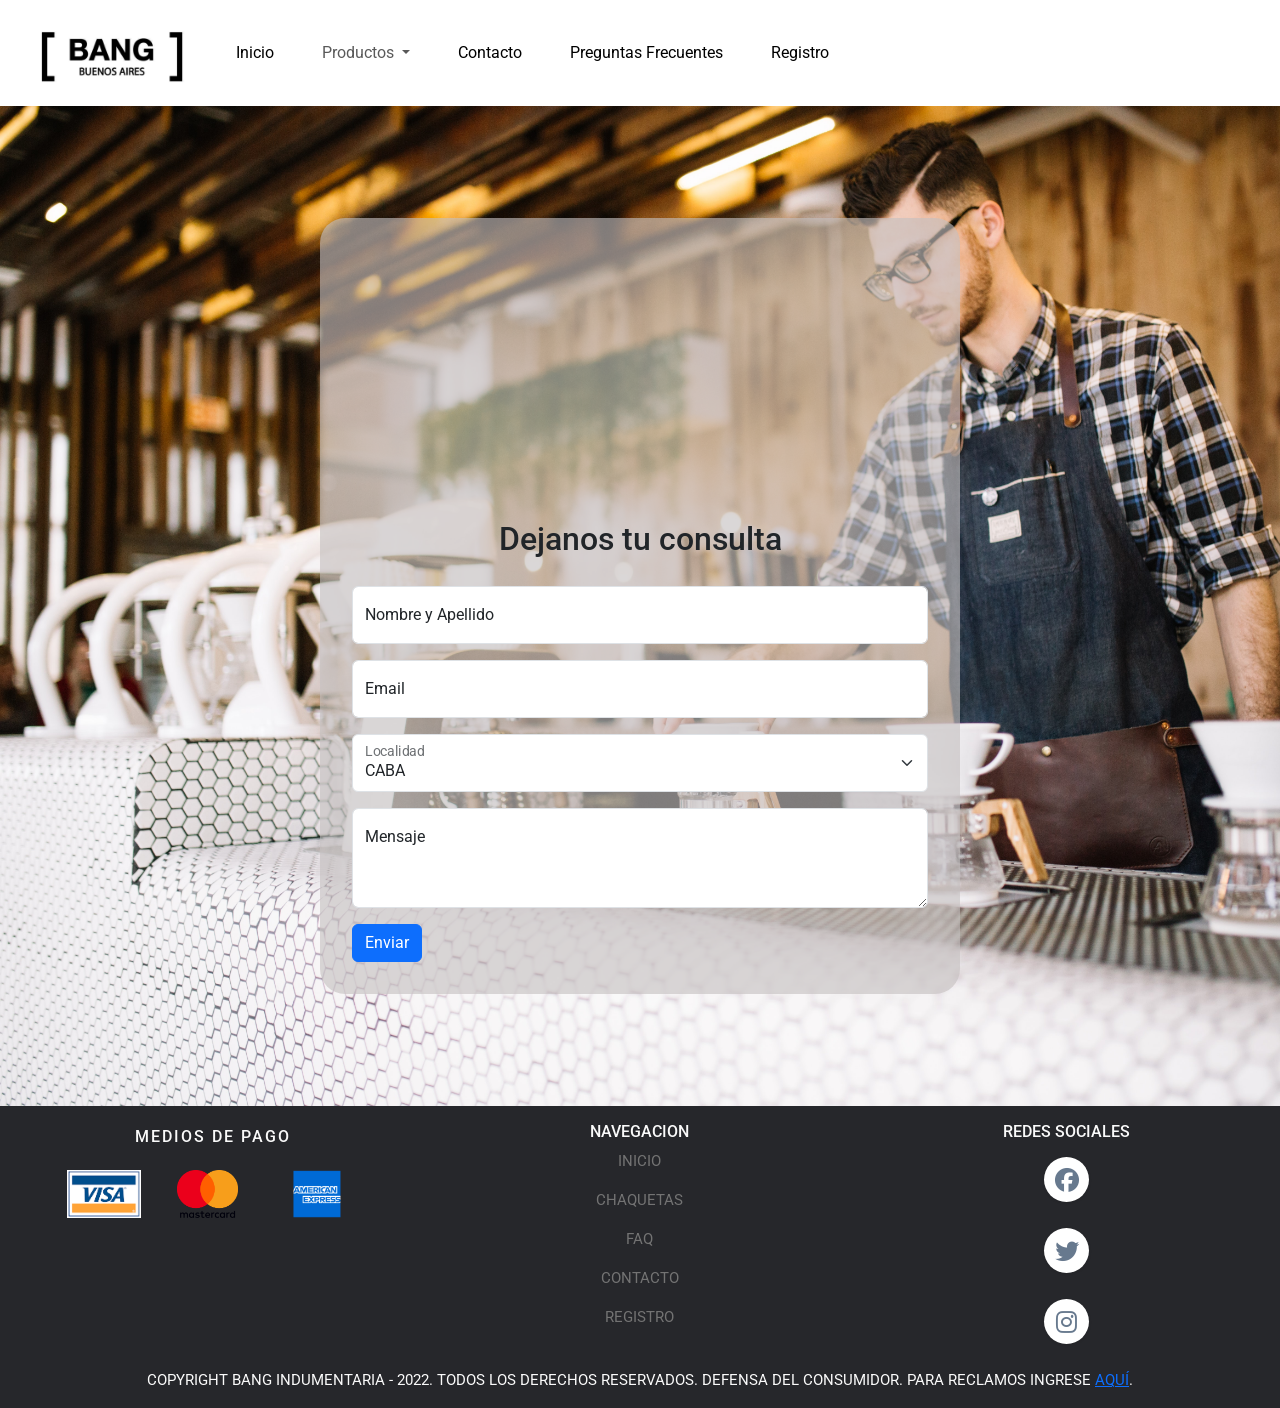
==== paginas/contacto.html @ b4a18e2e "PrimeraPreEntregaJavascript" ====
<!DOCTYPE html>
<html lang="en">

<head>
    <meta charset="UTF-8">
    <meta http-equiv="X-UA-Compatible" content="IE=edge">
    <meta name="viewport" content="width=device-width, initial-scale=1.0">
    <meta name="description" content="En esta página de nuestro sitio vas a poder dejar una consulta para que nos contactemos nuevamente con vos y puedas despejar tus dudas acerca de nuestros productos.">
    <meta name="keywords" content="contacto bang indumentaria, contactarme con bang indumentaria, hablar con bang indumentaria, hablar con un representante de bang indumentaria, contacto indumentaria gastronomica">
    <title>CONTACTO - BANG INDUMENTARIA</title>
    <link href="https://cdn.jsdelivr.net/npm/bootstrap@5.3.0-alpha1/dist/css/bootstrap.min.css" rel="stylesheet"
        integrity="sha384-GLhlTQ8iRABdZLl6O3oVMWSktQOp6b7In1Zl3/Jr59b6EGGoI1aFkw7cmDA6j6gD" crossorigin="anonymous">
    <link rel="stylesheet" href="https://cdnjs.cloudflare.com/ajax/libs/font-awesome/6.2.1/css/all.min.css"
        integrity="sha512-MV7K8+y+gLIBoVD59lQIYicR65iaqukzvf/nwasF0nqhPay5w/9lJmVM2hMDcnK1OnMGCdVK+iQrJ7lzPJQd1w=="
        crossorigin="anonymous" referrerpolicy="no-referrer" />
    <link rel="stylesheet" href="../css/style.css">

</head>

<body>
    <!--Aca comineza el header-->
    <header>
        <nav class="navbar navbar-expand-lg bg-body-transparent ">
            <div class="container-fluid">
                <a class="navbar-brand" href="../index.html"><img src="../img/BANGBUENOSAIRES.png"
                        alt="Logo Bang Buenos Aires" width="200px "></a>
                <button class="navbar-toggler" type="button" data-bs-toggle="collapse"
                    data-bs-target="#navbarNavDropdown" aria-controls="navbarNavDropdown" aria-expanded="false"
                    aria-label="Toggle navigation">
                    <span class="navbar-toggler-icon"></span>
                </button>
                <div class="collapse navbar-collapse" id="navbarNavDropdown">
                    <ul class="navbar-nav">
                        <li class="nav-item">
                            <a class="nav-link active" aria-current="page" href="../index.html">Inicio</a>
                        </li>
                        <li class="nav-item dropdown">
                            <a class="nav-link dropdown-toggle" href="#" role="button" data-bs-toggle="dropdown"
                                aria-expanded="false">
                                Productos
                            </a>
                            <ul class="dropdown-menu">
                                <li><a class="dropdown-item" href="../paginas/chaquetas.html">Chaquetas</a></li>
                                <li><a class="dropdown-item" href="../paginas/delantales.html">Delantales</a></li>
                                <li><a class="dropdown-item" href="../paginas/accesorios.html">Accesorios</a></li>
                            </ul>
                        </li>
                        <li class="nav-item">
                            <a class="nav-link active" aria-current="page" href="../paginas/contacto.html">Contacto</a>
                        </li>
                        <li class="nav-item">
                            <a class="nav-link active" aria-current="page" href="../paginas/preguntas.html">Preguntas
                                Frecuentes</a>
                        </li>
                        <li class="nav-item">
                            <a class="nav-link active" aria-current="page" href="../paginas/registro.html">Registro</a>
                        </li>
                    </ul>
                </div>
            </div>
        </nav>
        <!-- Termina el header 😍-->
    </header>
    <main class="main-contacto">
        <div class="row-contacto ">
            <!-- Mapa de como llegar -->
            <iframe
                src="https://www.google.com/maps/embed?pb=!1m18!1m12!1m3!1d3286.125106407959!2d-58.46157288747891!3d-34.55038765457309!2m3!1f0!2f0!3f0!3m2!1i1024!2i768!4f13.1!3m3!1m2!1s0x95bcb4289985a15d%3A0x9746ec90eef716af!2s3%20de%20Febrero%203005%2C%20C1429BFE%20CABA!5e0!3m2!1ses!2sar!4v1668662039897!5m2!1ses!2sar"
                width="400" height="250" style="border:0;" allowfullscreen="" loading="lazy"
                referrerpolicy="no-referrer-when-downgrade"></iframe>
                <h2 ">Dejanos tu consulta</h2>
                <!-- Formulario de consulta -->
            <div id="fcf-form">                
                <div class=" form-floating mb-3 mb-3">
                    <input type="name" class="form-control" id="floatingname" placeholder="Nombre y Apellido">
                    <label for="floatingPassword">Nombre y Apellido</label>
                </div>
                <div class="form-floating mb-3">
                <input type="email" class="form-control " id="floatingEmail" placeholder="Email">
                <label for="floatingPassword">Email</label>
                </div>
            <div class="form-floating mb-3">
                <select class="form-select" id="floatingSelect" aria-label="Floating label select example">
                    <option selected>CABA</option>
                    <option value="1">Zona Norte</option>
                    <option value="2">Zona Oeste</option>
                    <option value="3">Zona Sur</option>
                    <option value="4">Mar del Plata</option>
                    <option value="5">Otra Provincia</option>                                
                </select>
                <label for="floatingSelect">Localidad</label>
            </div>
            <div class="form-floating mb-3">
                <textarea class="form-control" placeholder="Leave a comment here" id="floatingTextarea2"
                    style="height: 100px"></textarea>
                <label for="floatingTextarea2">Mensaje</label>
            </div>
            <button type="submit" class="btn btn-primary ">Enviar</button>
        </div>
        </div>
    </main>
    <footer class="site-footer">
        <!-- Inicia el footer -->         
        <div class="elementfooter-box">
            <!-- Medios de pago -->
            <div class="elementfooter1">
                <h6>MEDIOS DE PAGO</h6>
                <div class="iconbox">
                    <img src="../img/visa-logo.png" alt="visa-logo">
                    <img src="../img/mastercard-logo-7.png" alt="master-logo">
                    <img src="../img/logo-American-Express.png" alt="amex-logo">
                </div>
            </div>
                <!-- Navegacion por la pagina -->
            <div class="elementfooter2">
                <h6>NAVEGACION</h6>
                <ul class="footer-links">
                    <li><a href="../index.html">INICIO</a></li>
                    <li><a href="../paginas/chaquetas.html">CHAQUETAS</a></li>
                    <li><a href="../paginas/preguntas.html">FAQ</a></li>
                    <li><a href="../paginas/contacto.html">CONTACTO</a></li>
                    <li><a href="../paginas/registro.html">REGISTRO</a></li>
                </ul>
            </div>
                <!-- Redes sociales -->
            <div class="elementfooter3 elementfooter-socialmedia">
                <h6>REDES SOCIALES</h6>
                <ul class="footer-links">
                    <li><a class="social-icon facebook" href="https://www.facebook.com"><i class="fab fa-facebook"></i></a></li>
                    <li><a class="social-icon twitter" href="https://www.twitter.com"><i class="fab fa-twitter"></i></a></li>
                    <li><a class="social-icon instagram" href="https://www.instagram.com"><i class="fab fa-instagram"></i></a></li>
                </ul>
            </div>
        </div>
    </div>          
        <div class="copyright-box">
            <p class="copyright-text">COPYRIGHT BANG INDUMENTARIA - 2022. TODOS LOS DERECHOS RESERVADOS.
                DEFENSA DEL CONSUMIDOR. PARA RECLAMOS INGRESE
                <a href="https://autogestion.produccion.gob.ar/consumidores">AQUÍ</a>.
            </p>
        </div>
    </div>
</footer>

    <!--JAVASCRIPT DE BOOTSTRAP SIEMPRE ANTES DEL CIERRE DEL BODY-->
    <script src="https://cdn.jsdelivr.net/npm/bootstrap@5.3.0-alpha1/dist/js/bootstrap.bundle.min.js"
        integrity="sha384-w76AqPfDkMBDXo30jS1Sgez6pr3x5MlQ1ZAGC+nuZB+EYdgRZgiwxhTBTkF7CXvN"
        crossorigin="anonymous"></script>

</body>

</html>
---- css/style.css ----
@charset "UTF-8";
@import url("https://fonts.googleapis.com/css2?family=Poor+Story&family=Roboto:wght@300;400;700&display=swap");
:root {
  --link-size: 45px;
  --trans-property: all 0.3s ease-in-out;
}

/*Comenzamos con buenas practicas😄*/
* {
  margin: 0;
  padding: 0;
  font-family: "Roboto", sans-serif;
}

/*Header e index*/
header {
  /*Damos estilos al nav bar*/
}
header .navbar .navbar-nav {
  gap: 2rem;
}
header .navbar .navbar-nav li {
  color: #fafafa;
  list-style: none;
  text-decoration: none;
  font: bolder;
  text-align: start;
}
header .navbar .navbar-nav li .nav-link {
  transition: all 0.3s ease-in-out;
}
@media (min-width: 835px) {
  header .navbar .navbar-nav li .nav-link:hover {
    transform: scale(1.1);
  }
}
header .navbar .navbar-nav .nav-item:nth-child(2) {
  transition: transform 0.3s ease-in-out;
}

.main_box {
  text-align: center;
  z-index: -2;
}
.main_box .card-container {
  display: flex;
  flex-direction: row;
  flex-wrap: wrap;
}
.main_box .card-container .col {
  display: flex;
  justify-content: center;
  /*Damos estilos al interior de las card*/
}
.main_box .card-container .col .card-body {
  display: flex;
  flex-direction: column;
  justify-content: flex-end;
}
.main_box .card-container .col .card-body .btn-dark {
  text-decoration: none !important;
  color: inherit;
  position: relative;
  padding-bottom: 10px;
  height: 2rem;
  display: center;
  justify-content: center;
  align-items: center;
  background: #fafafa;
  cursor: pointer;
}
.main_box .card-container .col .card-body .btn-dark:before {
  position: absolute;
  left: 0;
  bottom: 0;
  content: "";
  display: block;
  width: 100%;
  height: 100%;
  background-color: #000;
  transform-origin: left top right;
  transform: scaleY(0);
  transition: 0.4s ease-out;
}
.main_box .card-container .col .card-body .btn-dark:hover h6 {
  color: #fafafa;
}
.main_box .card-container .col .card-body .btn-dark:hover:before {
  transform: scaleY(1);
}
.main_box .card-container .col .card-body .btn-dark .text-comprar {
  position: relative;
  font-size: 1rem;
  transition: 0.4s ease-out;
}

/*Comienzan los estilos del footer*/
footer {
  height: 100%;
  width: 100%;
  text-align: center;
  padding-top: 1rem;
  color: #fafafa;
  background-color: #26272b;
  font-size: 15px;
  line-height: 24px;
  display: flex;
  flex-direction: column;
  /*le damos estilo de grid al footer para las 3 secciones*/
}
footer .elementfooter-box {
  display: grid;
  grid-template-columns: repeat(3, 1fr) !important;
  /*Damos estilos a los medios de pago*/
  /*Damos estilos a los links de navegacion*/
  /*Damos estilos a los iconos de redes sociales*/
}
footer .elementfooter-box .elementfooter1 h6 {
  color: #fafafa;
  font-size: 16px;
  text-transform: uppercase;
  margin-top: 5px;
  letter-spacing: 2px;
}
footer .elementfooter-box .elementfooter1 .iconbox img {
  height: 80px;
  padding: 1rem;
}
footer .elementfooter-box .elementfooter2 h6 {
  text-align: center;
}
footer .elementfooter-box .elementfooter2 .footer-links {
  display: flex;
  flex-direction: column;
  align-items: center;
  gap: 15px;
}
footer .elementfooter-box .elementfooter2 .footer-links li a {
  list-style: none;
  text-decoration: none !important;
  color: #737373;
}
footer .elementfooter-box .elementfooter2 .footer-links li a:hover {
  color: #fafafa;
  transform: scale(1.2);
}
footer .elementfooter-box .elementfooter3 h6 {
  text-align: center;
}
footer .elementfooter-box .elementfooter3 .footer-links {
  list-style: none;
  text-decoration: none;
  display: flex;
  flex-direction: column;
  align-items: center;
  gap: 10px;
}
footer .elementfooter-box .elementfooter3 .footer-links .social-icon {
  display: flex;
  position: relative;
  overflow: hidden;
  width: var(--link-size);
  height: var(--link-size);
  margin: 8px;
  background-color: white;
  border-radius: 50%;
  box-shadow: 0px 1px 3px rgba(0, 0, 0, 0.12);
  text-decoration: none;
  transition: var(--trans-property);
}
footer .elementfooter-box .elementfooter3 .footer-links .social-icon i {
  margin: auto;
  font-size: 24px;
  color: #67798e;
  z-index: 1;
  transition: var(--trans-property);
}
footer .elementfooter-box .elementfooter3 .footer-links .social-icon:after {
  content: "";
  width: var(--link-size);
  height: var(--link-size);
  position: absolute;
  transform: translate(0, var(--link-size));
  border-radius: 50%;
  transition: var(--trans-property);
}
footer .elementfooter-box .elementfooter3 .footer-links .social-icon.twitter:hover {
  color: white;
  background-color: #1da1f2;
  transition: all 0.2s linear;
}
footer .elementfooter-box .elementfooter3 .footer-links .social-icon.instagram:hover {
  transition: all 0.2s linear;
  color: white;
  background: #d6249f;
  background: radial-gradient(circle at 30% 107%, #fdf497 0%, #fdf497 5%, #fd5949 45%, #d6249f 60%, #285AEB 90%);
}
footer .elementfooter-box .elementfooter3 .footer-links .social-icon.facebook:hover {
  transition: all 0.2s linear;
  background-color: #1769ff;
  color: white;
}
footer .elementfooter-box .elementfooter3 .footer-links .fab {
  font-size: 35px;
  transition: all 0.5s linear;
}
footer .elementfooter-box .elementfooter3 .footer-links .fab:hover {
  color: white;
  transform: scale(1.2);
}

ul {
  padding-left: 0;
}

/*Termina el menu de navageacion */
.card-body {
  display: flex;
  flex-direction: column;
  justify-content: flex-end;
}
@media (max-width: 568px) {
  .card-body {
    justify-content: center;
  }
}

.copyright-text {
  bottom: 30px;
}

/* REGISTRO.HTML*/
.form-register {
  display: flex;
  flex-direction: column;
  gap: 1rem;
  border: 1px solid #6f6f70;
  padding: 12px;
  background: #445170;
  border-radius: 6px;
}

.controls {
  height: 2.5rem;
  width: 100%;
  color: white;
  font-family: "Gill Sans", "Gill Sans MT", Calibri, "Trebuchet MS", sans-serif;
  font-size: 18px;
  border-radius: 15px;
  padding-left: 12px;
  text-align: start;
  position: relative;
}

h4 {
  font-size: 22px;
  margin-bottom: 10px;
  color: white;
}

.main_container_register {
  background-image: url(../img/Delantal\ de\ jean\ con\ cuero.jpg);
  background-size: cover;
  height: 1100px;
}
@media (max-width: 992px) {
  .main_container_register .card-registro {
    height: auto !important;
  }
}

.main-contacto {
  background-image: url(../img/Delantal\ de\ jean\ con\ cuero.jpg);
  background-size: cover;
  height: 1000px;
  display: flex;
  align-items: center;
  justify-content: center;
}

.main-chaquetas, .main-accesorios, .main-delantales {
  background-image: url(../img/Delantal\ de\ jean\ con\ cuero.jpg);
  background-size: cover;
  height: auto;
  display: flex;
  align-items: center;
  justify-content: center;
}
.main-chaquetas .col, .main-accesorios .col, .main-delantales .col {
  display: flex;
  justify-content: center;
}
.main-chaquetas .col .btn-dark, .main-accesorios .col .btn-dark, .main-delantales .col .btn-dark {
  text-decoration: none !important;
  color: inherit;
  position: relative;
  padding-bottom: 10px;
  height: 2rem;
  display: center;
  justify-content: center;
  align-items: center;
  background: #fafafa;
  cursor: pointer;
}
.main-chaquetas .col .btn-dark:before, .main-accesorios .col .btn-dark:before, .main-delantales .col .btn-dark:before {
  position: absolute;
  left: 0;
  bottom: 0;
  content: "";
  display: block;
  width: 100%;
  height: 100%;
  background-color: #000;
  transform-origin: left top right;
  transform: scaleY(0);
  transition: 0.4s ease-out;
}
.main-chaquetas .col .btn-dark:hover h6, .main-accesorios .col .btn-dark:hover h6, .main-delantales .col .btn-dark:hover h6 {
  color: #fafafa;
}
.main-chaquetas .col .btn-dark:hover:before, .main-accesorios .col .btn-dark:hover:before, .main-delantales .col .btn-dark:hover:before {
  transform: scaleY(1);
}
.main-chaquetas .col .btn-dark .text-comprar, .main-accesorios .col .btn-dark .text-comprar, .main-delantales .col .btn-dark .text-comprar {
  position: relative;
  font-size: 1rem;
  transition: 0.4s ease-out;
}

.main-delantales .col {
  display: flex;
  justify-content: center;
}
.main-delantales .col .btn-dark {
  text-decoration: none !important;
  color: inherit;
  position: relative;
  padding-bottom: 10px;
  height: 2rem;
  display: center;
  justify-content: center;
  align-items: center;
  background: #fafafa;
  cursor: pointer;
}
.main-delantales .col .btn-dark:before {
  position: absolute;
  left: 0;
  bottom: 0;
  content: "";
  display: block;
  width: 100%;
  height: 100%;
  background-color: #000;
  transform-origin: left top right;
  transform: scaleY(0);
  transition: 0.4s ease-out;
}
.main-delantales .col .btn-dark:hover h6 {
  color: #fafafa;
}
.main-delantales .col .btn-dark:hover:before {
  transform: scaleY(1);
}
.main-delantales .col .btn-dark .text-comprar {
  position: relative;
  font-size: 1rem;
  transition: 0.4s ease-out;
}

.main-accesorios .col {
  display: flex;
  justify-content: center;
}
.main-accesorios .col .btn-dark {
  text-decoration: none !important;
  color: inherit;
  position: relative;
  padding-bottom: 10px;
  height: 2rem;
  display: center;
  justify-content: center;
  align-items: center;
  background: #fafafa;
  cursor: pointer;
}
.main-accesorios .col .btn-dark:before {
  position: absolute;
  left: 0;
  bottom: 0;
  content: "";
  display: block;
  width: 100%;
  height: 100%;
  background-color: #000;
  transform-origin: left top right;
  transform: scaleY(0);
  transition: 0.4s ease-out;
}
.main-accesorios .col .btn-dark:hover h6 {
  color: #fafafa;
}
.main-accesorios .col .btn-dark:hover:before {
  transform: scaleY(1);
}
.main-accesorios .col .btn-dark .text-comprar {
  position: relative;
  font-size: 1rem;
  transition: 0.4s ease-out;
}

.row-contacto {
  padding: 2rem;
  display: flex;
  flex-direction: column;
  align-items: center;
  background: rgba(197, 192, 192, 0.623);
  border-radius: 25px;
  width: 50%;
  gap: 20px;
}
.row-contacto iframe {
  width: 100%;
}

@media (max-width: 768px) {
  .main_box {
    display: flex;
    justify-content: center;
    flex-direction: column;
    align-items: center;
    row-gap: 10px;
  }
  .elementfooter {
    display: flex;
    flex-direction: column;
    align-items: center;
    margin-bottom: 0;
  }
  .iconbox img {
    height: 60px;
  }
  .w-75 {
    width: 90% !important;
  }
  .row-contacto {
    width: 90%;
    padding: 20px;
  }
  .main_container_register {
    height: 900px;
  }
}
.main-preguntas {
  background: url(../img/Delantal\ de\ jean\ con\ cuero.jpg);
  opacity: 0.8;
  background-repeat: no-repeat;
}

.card {
  height: 42rem;
}

@media (min-width: 768px) {
  .p-md-5 {
    padding: 0 !important;
  }
  #fcf-form {
    width: 100%;
  }
}
.container-chaquetas {
  display: flex;
  flex-direction: column;
  align-items: center;
  padding-top: 2rem;
  flex-wrap: wrap;
  height: auto;
}
.container-chaquetas h1 {
  text-align: center;
  background: rgba(202, 202, 202, 0.404);
  color: rgb(253, 250, 250);
  border: solid 0.5px;
  border-radius: 30px;
  margin: auto;
  padding: 5px 15px;
}

li {
  list-style: none;
  text-decoration: none;
  font-style: bolder;
  text-align: start;
}

.dropdown {
  z-index: 5;
}

@media (max-width: 620px) {
  .card {
    height: auto;
  }
}

/*# sourceMappingURL=style.css.map */
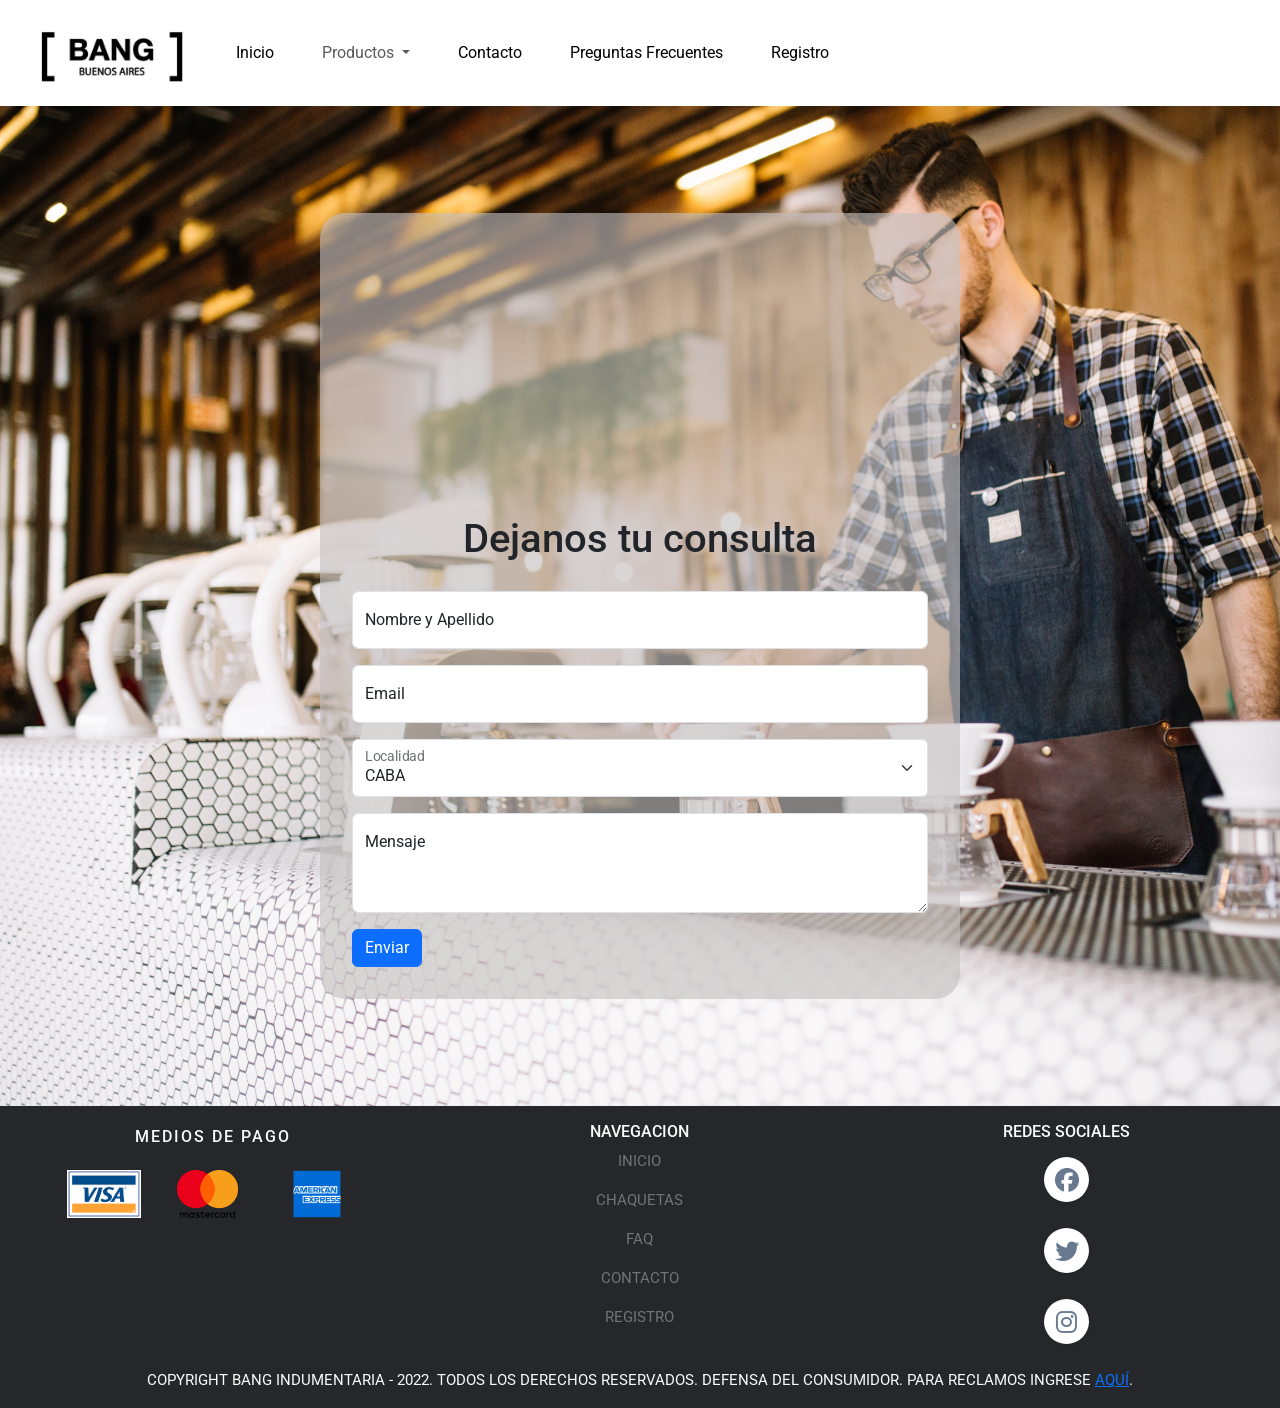
==== commit 13a2d303: "PrimeraPreEntrega Javascript con condicional y ciclo incluido para venta de productos" ====
--- a/paginas/contacto.html
+++ b/paginas/contacto.html
@@ -68,7 +68,7 @@
                 src="https://www.google.com/maps/embed?pb=!1m18!1m12!1m3!1d3286.125106407959!2d-58.46157288747891!3d-34.55038765457309!2m3!1f0!2f0!3f0!3m2!1i1024!2i768!4f13.1!3m3!1m2!1s0x95bcb4289985a15d%3A0x9746ec90eef716af!2s3%20de%20Febrero%203005%2C%20C1429BFE%20CABA!5e0!3m2!1ses!2sar!4v1668662039897!5m2!1ses!2sar"
                 width="400" height="250" style="border:0;" allowfullscreen="" loading="lazy"
                 referrerpolicy="no-referrer-when-downgrade"></iframe>
-                <h2 ">Dejanos tu consulta</h2>
+                <h1>Dejanos tu consulta</h1>
                 <!-- Formulario de consulta -->
             <div id="fcf-form">                
                 <div class=" form-floating mb-3 mb-3">
